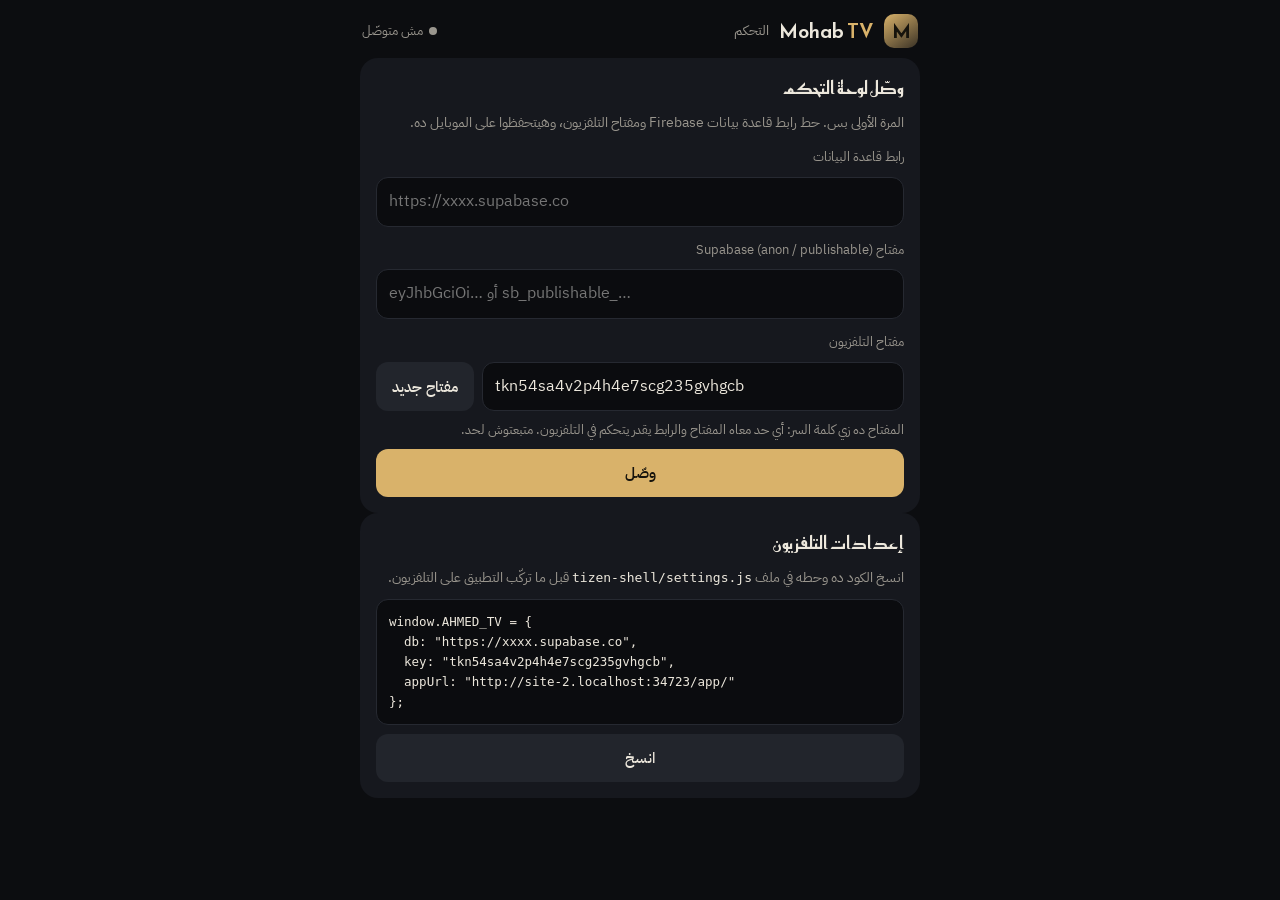
==== admin/index.html @ 4aeb7994 "Mohab TV 1.1: rename, user picker, Quran section, speed test Co-Authored-By: Claude Fable 5.2 <norep" ====
<!doctype html>
<html lang="ar" dir="rtl">
<head>
<meta charset="utf-8">
<meta name="viewport" content="width=device-width, initial-scale=1, viewport-fit=cover">
<meta name="theme-color" content="#0f1014">
<meta name="apple-mobile-web-app-capable" content="yes">
<meta name="apple-mobile-web-app-status-bar-style" content="black-translucent">
<meta name="apple-mobile-web-app-title" content="Mohab TV">
<title>Mohab TV · التحكم</title>
<link rel="manifest" href="manifest.webmanifest">
<link rel="icon" href="icon-192.png">
<link rel="apple-touch-icon" href="icon-192.png">
<link rel="preconnect" href="https://fonts.googleapis.com">
<link rel="stylesheet" href="https://fonts.googleapis.com/css2?family=Reem+Kufi:wght@500;600;700&family=IBM+Plex+Sans+Arabic:wght@400;500;600&display=swap">
<link rel="stylesheet" href="admin.css">
</head>
<body>
<header class="top">
  <div class="brand"><span class="mark">M</span><b>Mohab <i>TV</i></b><span class="sep">التحكم</span></div>
  <span class="sync" id="sync" data-state="idle">…</span>
</header>

<!-- connect -->
<main id="connect" hidden>
  <section class="card">
    <h2>وصّل لوحة التحكم</h2>
    <p>المرة الأولى بس. حط رابط قاعدة بيانات Firebase ومفتاح التلفزيون، وهيتحفظوا على الموبايل ده.</p>
    <label for="c-db">رابط قاعدة البيانات</label>
    <input id="c-db" type="url" dir="ltr" placeholder="https://xxxx.supabase.co">
    <label for="c-anon">مفتاح Supabase (anon / publishable)</label>
    <input id="c-anon" type="text" dir="ltr" autocomplete="off" spellcheck="false" placeholder="eyJhbGciOi… أو sb_publishable_…">
    <label for="c-key">مفتاح التلفزيون</label>
    <div class="inline"><input id="c-key" type="text" dir="ltr" autocomplete="off" spellcheck="false"><button class="btn ghost" id="c-gen" type="button">مفتاح جديد</button></div>
    <p class="hint">المفتاح ده زي كلمة السر: أي حد معاه المفتاح والرابط يقدر يتحكم في التلفزيون. متبعتوش لحد.</p>
    <button class="btn" id="c-save" type="button">وصّل</button>
    <p class="err" id="c-err" hidden></p>
  </section>
  <section class="card">
    <h2>إعدادات التلفزيون</h2>
    <p>انسخ الكود ده وحطه في ملف <code>tizen-shell/settings.js</code> قبل ما تركّب التطبيق على التلفزيون.</p>
    <pre id="c-snippet" dir="ltr"></pre>
    <button class="btn ghost" id="c-copy" type="button">انسخ</button>
  </section>
</main>

<!-- app -->
<main id="main" hidden>
  <nav class="tabs" id="tabs" role="tablist">
    <button type="button" role="tab" data-tab="home">الرئيسية</button>
    <button type="button" role="tab" data-tab="msgs">الرسائل</button>
    <button type="button" role="tab" data-tab="bdays">أعياد الميلاد</button>
    <button type="button" role="tab" data-tab="chs">القنوات</button>
    <button type="button" role="tab" data-tab="quran">القرآن</button>
    <button type="button" role="tab" data-tab="look">الشكل</button>
    <button type="button" role="tab" data-tab="acct">الاشتراك</button>
  </nav>

  <!-- home -->
  <div class="tab" data-tab="home">
    <section class="card status" id="st-card">
      <h2>حالة التلفزيون</h2>
      <div class="kv" id="st"></div>
      <button class="btn ghost small" id="st-refresh" type="button">تحديث</button>
    </section>
    <section class="card">
      <h2>رسالة عاجلة</h2>
      <p>بتظهر فوق أي حاجة بيتفرجوا عليها لحد ما يدوسوا OK.</p>
      <label for="u-text">الرسالة</label>
      <textarea id="u-text" rows="3" placeholder="ماما وبابا، ماتش الأهلي الساعة ٩ على قناة رقم ٦"></textarea>
      <button class="btn" id="u-send" type="button">ابعت دلوقتي</button>
    </section>
    <section class="card">
      <h2>جملة الترحيب</h2>
      <p>بتظهر كبيرة في الأيام العادية.</p>
      <label for="w-title">العنوان</label>
      <input id="w-title" type="text" placeholder="Welcome Ahmed Gamal">
      <label for="w-sub">السطر الصغير</label>
      <input id="w-sub" type="text" placeholder="سيبه فاضي عشان يتغير مع الوقت">
      <p class="hint">لو السطر الصغير فاضي، بيتغير لوحده: صباح الخير، نهاركم سعيد، مساء الخير، تصبحوا على خير.</p>
      <button class="btn" id="w-save" type="button">احفظ</button>
    </section>
  </div>

  <!-- messages -->
  <div class="tab" data-tab="msgs">
    <section class="card">
      <h2>ابعت رسالة</h2>
      <p>اختار اليوم واكتب الرسالة. أول ما يفتحوا التطبيق في اليوم ده هتظهر قدامهم، وبعدها تفضل في الرئيسية لآخر اليوم.</p>
      <label for="m-date">اليوم</label>
      <input id="m-date" type="date">
      <label for="m-text">الرسالة</label>
      <textarea id="m-text" rows="3" placeholder="مهاب بيحبكم جدًا وبيدعيلكم"></textarea>
      <button class="btn" id="m-save" type="button">احفظ الرسالة</button>
    </section>
    <section class="card">
      <h2>رسايلك</h2>
      <div id="m-list" class="list"></div>
    </section>
  </div>

  <!-- birthdays -->
  <div class="tab" data-tab="bdays">
    <section class="card">
      <h2>أعياد الميلاد والمناسبات</h2>
      <p>في اليوم ده التلفزيون كله يقلب احتفال باسم الشخص، كل سنة لوحده. ضيف أي حد، أو يوم جوازهم.</p>
      <div id="b-list" class="list"></div>
      <div class="row2">
        <button class="btn ghost" id="b-add" type="button">+ ضيف شخص</button>
        <button class="btn" id="b-save" type="button">احفظ</button>
      </div>
    </section>
  </div>

  <!-- channels -->
  <div class="tab" data-tab="chs">
    <section class="card">
      <h2 id="f-title">قائمة أحمد جمال</h2>
      <p>الترتيب هنا هو رقم القناة على الريموت. التغييرات بتتحفظ على طول.</p>
      <div id="f-list" class="list"></div>
    </section>
    <section class="card">
      <h2>ضيف قنوات</h2>
      <p id="cat-note">القائمة دي التلفزيون بيبعتها بعد ما يدخل على الاشتراك.</p>
      <div class="row2">
        <select id="cat-filter" aria-label="القسم"><option value="">كل الأقسام</option></select>
        <input id="cat-q" type="search" placeholder="دوّر باسم القناة" aria-label="دوّر">
      </div>
      <div id="cat-list" class="list"></div>
    </section>
  </div>

  <!-- quran -->
  <div class="tab" data-tab="quran">
    <section class="card">
      <h2>القرّاء على التلفزيون</h2>
      <p>دول اللي بيظهروا في قسم القرآن الكريم، بنفس الترتيب. التغييرات بتتحفظ على طول.</p>
      <div id="q-list" class="list"></div>
      <button class="btn ghost small" id="q-reset" type="button">رجّع القائمة الأساسية</button>
    </section>
    <section class="card">
      <h2>ضيف قارئ</h2>
      <p id="q-note">بنجيب قائمة القرّاء…</p>
      <input id="q-q" type="search" placeholder="دوّر باسم القارئ" aria-label="دوّر">
      <div id="q-all" class="list"></div>
    </section>
  </div>

  <!-- look -->
  <div class="tab" data-tab="look">
    <section class="card">
      <h2>ألوان الأيام العادية</h2>
      <div class="swatches" id="pal">
        <button type="button" data-k="gold" style="--c1:#d9b26a;--c2:#12131b">ذهبي</button>
        <button type="button" data-k="ruby" style="--c1:#e5484d;--c2:#1a0c0e">أحمر</button>
        <button type="button" data-k="emerald" style="--c1:#34c79a;--c2:#0b1d17">زمردي</button>
        <button type="button" data-k="sapphire" style="--c1:#6ea8ff;--c2:#0c1328">أزرق</button>
      </div>
    </section>
    <section class="card">
      <label class="toggle" for="l-auto"><span>المناسبات الأوتوماتيك<small>الجمعة، رمضان، الأعياد، وأعياد الميلاد</small></span><input id="l-auto" type="checkbox"></label>
      <label for="l-force">ثبّت شكل معيّن</label>
      <select id="l-force">
        <option value="auto">أوتوماتيك حسب اليوم</option>
        <option value="normal">عادي</option>
        <option value="bday">عيد ميلاد (أول شخص في القائمة)</option>
        <option value="adha">عيد الأضحى</option>
        <option value="fitr">عيد الفطر</option>
        <option value="ramadan">رمضان</option>
        <option value="friday">يوم الجمعة</option>
      </select>
      <label for="l-shift">تظبيط التاريخ الهجري</label>
      <select id="l-shift">
        <option value="-1">يوم بدري</option>
        <option value="0">زي ما هو</option>
        <option value="1">يوم متأخر</option>
      </select>
      <p class="hint">لو الرؤية خلّت رمضان أو العيد يبدأ يوم بعد الحساب، اختار "يوم متأخر".</p>
      <label for="l-fav">اسم قائمة القنوات</label>
      <input id="l-fav" type="text" placeholder="أحمد جمال">
      <button class="btn" id="l-save" type="button">احفظ</button>
    </section>
  </div>

  <!-- account -->
  <div class="tab" data-tab="acct">
    <section class="card">
      <h2>بيانات الاشتراك (Xtream Codes)</h2>
      <p>بتكتبها هنا مرة واحدة، والتلفزيون يسحبها لوحده.</p>
      <label for="a-server">السيرفر</label>
      <input id="a-server" type="url" dir="ltr" placeholder="http://server.com:8080" autocomplete="off">
      <label for="a-user">اسم المستخدم</label>
      <input id="a-user" type="text" dir="ltr" autocomplete="off" spellcheck="false">
      <label for="a-pass">كلمة السر</label>
      <input id="a-pass" type="password" dir="ltr" autocomplete="off">
      <button class="btn" id="a-save" type="button">احفظ وابعت للتلفزيون</button>
      <p class="hint">التلفزيون بيقرا البيانات الجديدة في خلال ٣٠ ثانية. شوف "حالة التلفزيون" في الرئيسية عشان تتأكد إنه دخل.</p>
    </section>
    <section class="card">
      <h2>إعدادات التلفزيون</h2>
      <p>انسخ الكود ده وحطه في ملف <code>tizen-shell/settings.js</code> قبل ما تركّب التطبيق على التلفزيون. متبعتهوش لحد.</p>
      <pre id="a-snippet" dir="ltr"></pre>
      <button class="btn ghost" id="a-copy" type="button">انسخ الكود</button>
    </section>
    <section class="card">
      <h2>الربط</h2>
      <p>الموبايل ده متوصّل بالتلفزيون. لو عايز توصّل تلفزيون تاني أو تغيّر المفتاح:</p>
      <button class="btn ghost" id="disconnect" type="button">افصل الموبايل ده</button>
    </section>
  </div>
</main>

<div class="toast" id="toast" role="status" aria-live="polite"></div>
<script src="admin.js?v=4"></script>
</body>
</html>
---- admin/admin.css ----
/* Ahmed TV control panel. Phone-first, single dark look matching the TV. */
:root{
  --bg:#0c0d10; --card:#16181e; --field:#0b0c0f; --line:#262931; --ink:#ece7dc; --dim:#9a968e; --gold:#d9b26a; --ok:#4ade80; --bad:#f08a8a;
  --f-display:"Reem Kufi","IBM Plex Sans Arabic",Tahoma,sans-serif;
  --f-body:"IBM Plex Sans Arabic",Tahoma,"Segoe UI",sans-serif;
  color-scheme:dark;
}
*{box-sizing:border-box}
html{background:var(--bg)}
body{margin:0;background:var(--bg);color:var(--ink);font-family:var(--f-body);font-size:15px;line-height:1.6;
  padding-left:max(14px,env(safe-area-inset-left,0px));padding-right:max(14px,env(safe-area-inset-right,0px));
  padding-top:env(safe-area-inset-top,0px);padding-bottom:calc(40px + env(safe-area-inset-bottom,0px))}
[hidden]{display:none!important}
main{max-width:560px;margin:0 auto}
.top{max-width:560px;margin:0 auto;display:flex;align-items:center;justify-content:space-between;gap:10px;padding:14px 2px 10px}
.brand{display:flex;align-items:center;gap:10px}
.brand .mark{width:34px;height:34px;border-radius:10px;background:linear-gradient(145deg,var(--gold),#3a3226);color:#16130c;font-family:var(--f-display);font-weight:700;font-size:20px;display:flex;align-items:center;justify-content:center}
.brand b{font-family:var(--f-display);font-size:20px;font-weight:600;direction:ltr}
.brand b i{font-style:normal;color:var(--gold)}
.brand .sep{color:var(--dim);font-size:14px}
.sync{font-size:12.5px;color:var(--dim);display:flex;align-items:center;gap:6px;white-space:nowrap}
.sync:before{content:"";width:8px;height:8px;border-radius:50%;background:var(--dim)}
.sync[data-state="ok"]{color:#9be3b0}.sync[data-state="ok"]:before{background:var(--ok)}
.sync[data-state="off"]{color:#f3c27a}.sync[data-state="off"]:before{background:#facc15}
.sync[data-state="err"]{color:var(--bad)}.sync[data-state="err"]:before{background:#ef4444}

.tabs{position:sticky;top:env(safe-area-inset-top,0px);z-index:5;display:flex;gap:6px;overflow-x:auto;padding:8px 0 12px;background:var(--bg);scrollbar-width:none}
.tabs::-webkit-scrollbar{display:none}
.tabs button{font:inherit;font-size:14px;white-space:nowrap;color:var(--dim);background:#181a20;border:0;border-radius:999px;padding:8px 15px;cursor:pointer}
.tabs button[aria-selected="true"]{background:var(--gold);color:#16130c;font-weight:600}
.tab{display:flex;flex-direction:column;gap:12px}
.tab:not(.on){display:none}

.card{background:var(--card);border-radius:18px;padding:16px;display:flex;flex-direction:column;gap:9px}
.card h2{margin:0;font-family:var(--f-display);font-weight:600;font-size:18px}
.card p{margin:0;color:var(--dim);font-size:14px}
.hint{font-size:12.5px!important}
.err{color:var(--bad)!important}
label{font-size:13px;color:var(--dim);margin-top:4px}
input,textarea,select{width:100%;font:inherit;font-size:16px;color:var(--ink);background:var(--field);border:1px solid var(--line);border-radius:12px;padding:11px 12px;min-width:0}
textarea{resize:vertical;line-height:1.6}
input:focus,textarea:focus,select:focus{outline:2px solid var(--gold);outline-offset:1px;border-color:transparent}
.btn{font:inherit;font-size:15px;font-weight:600;border:0;border-radius:12px;padding:12px 16px;cursor:pointer;background:var(--gold);color:#16130c}
.btn:focus-visible,.tabs button:focus-visible,.icon:focus-visible{outline:2px solid #fff;outline-offset:2px}
.btn.ghost{background:#22252c;color:var(--ink);font-weight:500}
.btn.small{align-self:flex-start;padding:8px 14px;font-size:13.5px}
.btn:disabled{opacity:.5}
.inline{display:flex;gap:8px}
.inline input{flex:1}
.row2{display:flex;gap:8px;flex-wrap:wrap}
.row2>*{flex:1 1 140px;min-width:0}
pre{margin:0;background:var(--field);border:1px solid var(--line);border-radius:12px;padding:12px;font-size:12.5px;overflow-x:auto;white-space:pre}
code{font-size:13px;color:var(--ink)}

.kv{display:grid;grid-template-columns:auto 1fr;gap:6px 14px;font-size:14px}
.kv dt{color:var(--dim)}
.kv dd{margin:0;min-width:0;overflow-wrap:anywhere}
.pill{display:inline-block;font-size:12.5px;padding:2px 10px;border-radius:999px;background:#22252c}
.pill.ok{background:rgba(74,222,128,.15);color:#9be3b0}
.pill.bad{background:rgba(239,68,68,.15);color:var(--bad)}
.pill.warn{background:rgba(250,204,21,.15);color:#f3c27a}

.list{display:flex;flex-direction:column}
.item{display:flex;gap:10px;align-items:center;padding:10px 0;border-bottom:1px solid #22252c}
.item:last-child{border-bottom:0}
.item .n{flex:0 0 30px;text-align:center;color:var(--gold);font-family:var(--f-display);font-variant-numeric:tabular-nums}
.item .t{flex:1;min-width:0;overflow-wrap:anywhere}
.item .t small{display:block;color:var(--dim);font-size:12.5px}
.icon{font:inherit;flex:0 0 auto;background:#22252c;border:0;color:var(--ink);border-radius:10px;min-width:38px;height:36px;cursor:pointer;font-size:15px}
.icon.del{background:transparent;color:#8a8680}
.icon.add{background:var(--gold);color:#16130c;font-weight:700}
.icon:disabled{opacity:.35}
.msg .d{flex:0 0 58px;text-align:center;background:var(--field);border-radius:10px;padding:5px 0;font-size:11.5px;color:var(--dim);line-height:1.3;align-self:flex-start}
.msg .d b{display:block;font-size:18px;color:var(--ink);font-family:var(--f-display)}
.msg.today .d{box-shadow:inset 0 0 0 1.5px var(--gold)}
.msg.past{opacity:.55}
.person{display:flex;flex-direction:column;gap:8px;padding:12px 0;border-bottom:1px solid #22252c}
.person:last-child{border-bottom:0}
.person .r{display:flex;gap:8px}
.person .r input[type=text]{flex:1}
.person .r input[type=date]{flex:0 0 150px}
.empty{color:var(--dim);font-size:14px;padding:8px 0}

.swatches{display:grid;grid-template-columns:repeat(4,1fr);gap:8px}
.swatches button{height:56px;border-radius:14px;border:2px solid transparent;color:#fff;font:inherit;font-size:13px;cursor:pointer;background:linear-gradient(150deg,var(--c1),var(--c2))}
.swatches button[aria-pressed="true"]{border-color:#fff}
.toggle{display:flex;align-items:center;justify-content:space-between;gap:12px;font-size:15px;color:var(--ink);margin:0}
.toggle small{display:block;color:var(--dim);font-size:12.5px}
.toggle input{width:24px;height:24px;flex:0 0 auto;accent-color:var(--gold)}

.toast{position:fixed;left:50%;bottom:calc(20px + env(safe-area-inset-bottom,0px));transform:translateX(-50%);background:#1f2a22;color:#9be3b0;font-size:14px;padding:10px 18px;border-radius:999px;opacity:0;pointer-events:none;transition:opacity .25s;z-index:20;max-width:calc(100% - 32px);text-align:center}
.toast.on{opacity:1}
.toast.bad{background:#2a1f1f;color:var(--bad)}
@media (prefers-reduced-motion:reduce){.toast{transition:none}}
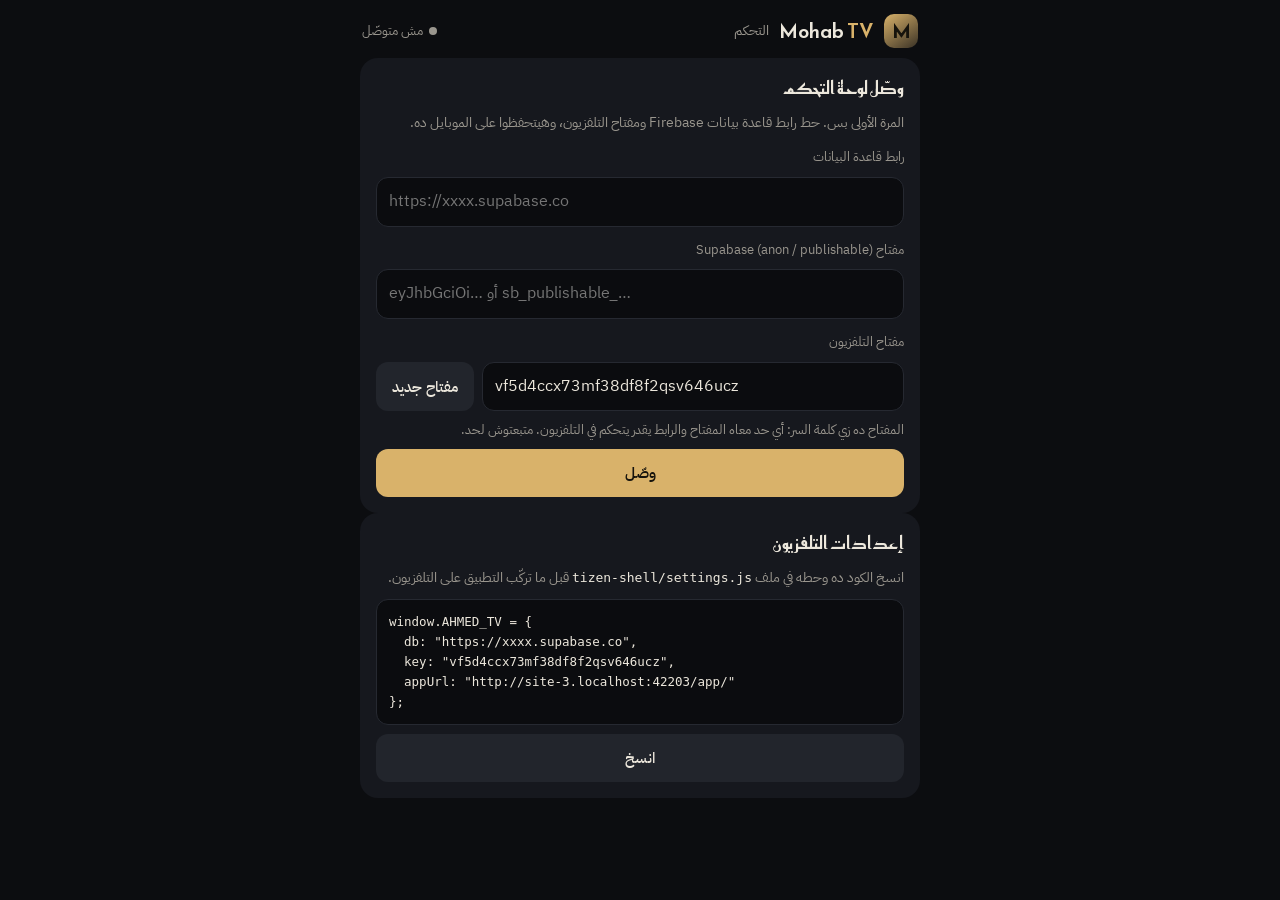
==== commit b94c5105: "Mohab TV 1.2: server up/down indicator Co-Authored-By: Claude Fable 5.2 <noreply@anthropic.com> Clau" ====
--- a/admin/index.html
+++ b/admin/index.html
@@ -211,6 +211,6 @@
 </main>
 
 <div class="toast" id="toast" role="status" aria-live="polite"></div>
-<script src="admin.js?v=4"></script>
+<script src="admin.js?v=5"></script>
 </body>
 </html>
--- a/admin/admin.css
+++ b/admin/admin.css
@@ -1,4 +1,4 @@
-/* Ahmed TV control panel. Phone-first, single dark look matching the TV. */
+/* Mohab TV control panel. Phone-first, single dark look matching the TV. */
 :root{
   --bg:#0c0d10; --card:#16181e; --field:#0b0c0f; --line:#262931; --ink:#ece7dc; --dim:#9a968e; --gold:#d9b26a; --ok:#4ade80; --bad:#f08a8a;
   --f-display:"Reem Kufi","IBM Plex Sans Arabic",Tahoma,sans-serif;
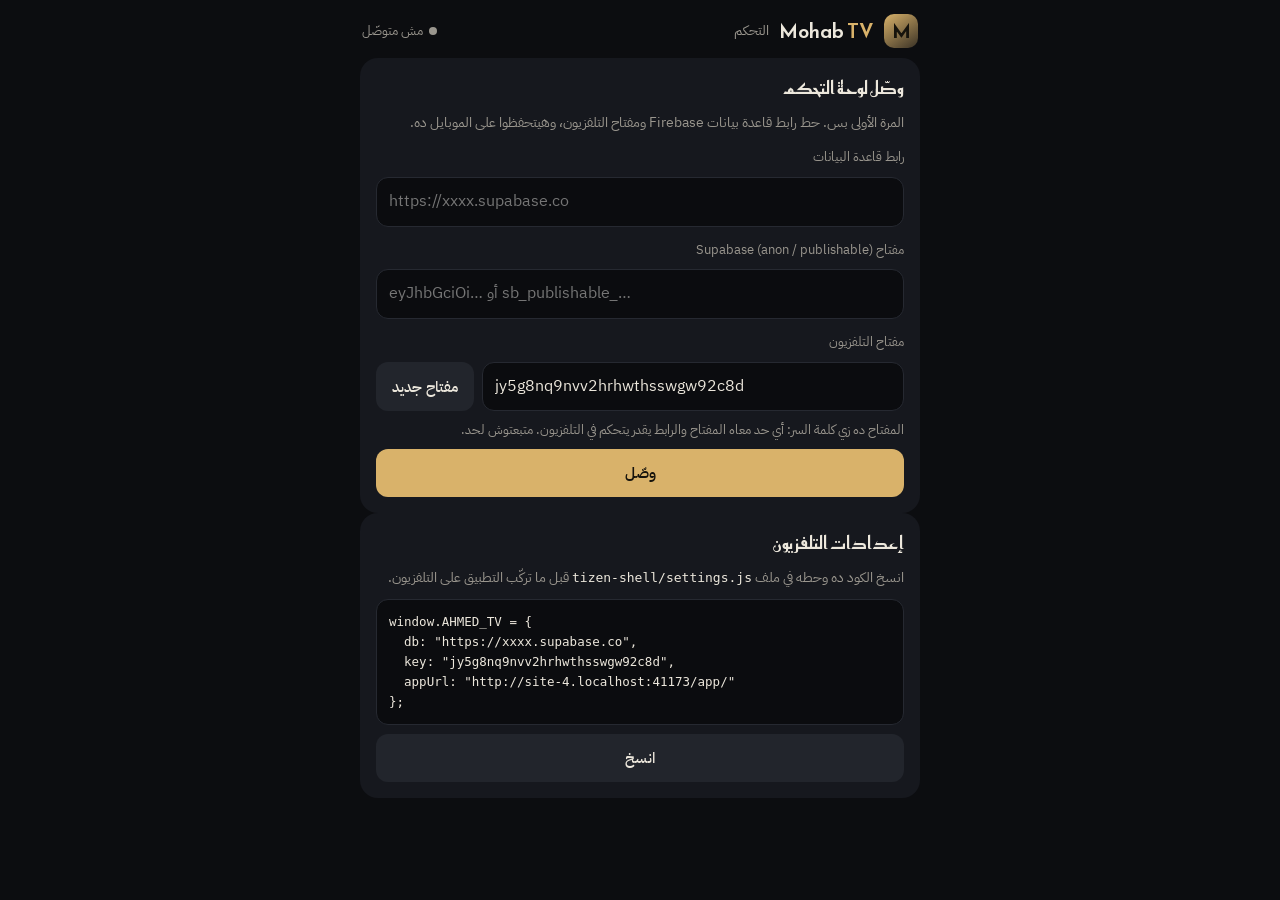
==== commit 80546383: "Mohab TV 1.3: prayer times, family photos, simple mode, big text, sleep timer Co-Authored-By: Claude" ====
--- a/admin/index.html
+++ b/admin/index.html
@@ -52,6 +52,7 @@
     <button type="button" role="tab" data-tab="bdays">أعياد الميلاد</button>
     <button type="button" role="tab" data-tab="chs">القنوات</button>
     <button type="button" role="tab" data-tab="quran">القرآن</button>
+    <button type="button" role="tab" data-tab="photos">الصور</button>
     <button type="button" role="tab" data-tab="look">الشكل</button>
     <button type="button" role="tab" data-tab="acct">الاشتراك</button>
   </nav>
@@ -143,6 +144,18 @@
       <p id="q-note">بنجيب قائمة القرّاء…</p>
       <input id="q-q" type="search" placeholder="دوّر باسم القارئ" aria-label="دوّر">
       <div id="q-all" class="list"></div>
+    </section>
+  </div>
+
+  <!-- photos -->
+  <div class="tab" data-tab="photos">
+    <section class="card">
+      <h2>صور العيلة</h2>
+      <p>الصور بتظهر في الصفحة الرئيسية على التلفزيون وبتتقلّب لوحدها، وفي قسم "الصور". لحد ١٢ صورة.</p>
+      <input id="ph-file" type="file" accept="image/*" multiple hidden>
+      <button class="btn" id="ph-add" type="button">اختار صور من الموبايل</button>
+      <p class="hint" id="ph-note"></p>
+      <div id="ph-list" class="thumbs"></div>
     </section>
   </div>
 
@@ -176,6 +189,20 @@
         <option value="1">يوم متأخر</option>
       </select>
       <p class="hint">لو الرؤية خلّت رمضان أو العيد يبدأ يوم بعد الحساب، اختار "يوم متأخر".</p>
+      <label class="toggle" for="l-big"><span>خط كبير<small>يكبّر الكلام والأرقام على التلفزيون</small></span><input id="l-big" type="checkbox"></label>
+      <label class="toggle" for="l-start"><span>يفتح على آخر قناة<small>زي الريسيفر، بدل الصفحة الرئيسية</small></span><input id="l-start" type="checkbox"></label>
+      <label for="l-sleep">مؤقت النوم</label>
+      <select id="l-sleep">
+        <option value="0">مقفول</option>
+        <option value="1">بعد ساعة من غير ريموت</option>
+        <option value="2">بعد ساعتين من غير ريموت</option>
+        <option value="3">بعد ٣ ساعات من غير ريموت</option>
+      </select>
+      <p class="hint">بيسأل "لسه بتتفرجوا؟" ولو محدش رد في دقيقة بيوقف البث.</p>
+      <label class="toggle" for="l-pray"><span>مواقيت الصلاة<small>تظهر في الصفحة الرئيسية</small></span><input id="l-pray" type="checkbox"></label>
+      <label class="toggle" for="l-adhan"><span>تنبيه وقت الأذان<small>رسالة بتظهر دقيقة وتختفي</small></span><input id="l-adhan" type="checkbox"></label>
+      <label for="l-city">المدينة (لمواقيت الصلاة)</label>
+      <select id="l-city"><option value="القاهرة|30.0444|31.2357">القاهرة</option><option value="الجيزة|30.0131|31.2089">الجيزة</option><option value="الإسكندرية|31.2001|29.9187">الإسكندرية</option><option value="المنصورة|31.0409|31.3785">المنصورة</option><option value="طنطا|30.7865|31.0004">طنطا</option><option value="الزقازيق|30.5877|31.502">الزقازيق</option><option value="بنها|30.466|31.1848">بنها</option><option value="دمياط|31.4165|31.8133">دمياط</option><option value="بورسعيد|31.2653|32.3019">بورسعيد</option><option value="الإسماعيلية|30.5965|32.2715">الإسماعيلية</option><option value="السويس|29.9668|32.5498">السويس</option><option value="دمنهور|31.0341|30.4682">دمنهور</option><option value="كفر الشيخ|31.1107|30.9388">كفر الشيخ</option><option value="شبين الكوم|30.5546|31.0102">شبين الكوم</option><option value="الفيوم|29.3084|30.8428">الفيوم</option><option value="بني سويف|29.0661|31.0994">بني سويف</option><option value="المنيا|28.1099|30.7503">المنيا</option><option value="أسيوط|27.1809|31.1837">أسيوط</option><option value="سوهاج|26.5591|31.6957">سوهاج</option><option value="قنا|26.1551|32.716">قنا</option><option value="الأقصر|25.6872|32.6396">الأقصر</option><option value="أسوان|24.0889|32.8998">أسوان</option><option value="الغردقة|27.2579|33.8116">الغردقة</option><option value="مرسى مطروح|31.3543|27.2373">مرسى مطروح</option></select>
       <label for="l-fav">اسم قائمة القنوات</label>
       <input id="l-fav" type="text" placeholder="أحمد جمال">
       <button class="btn" id="l-save" type="button">احفظ</button>
@@ -211,6 +238,6 @@
 </main>
 
 <div class="toast" id="toast" role="status" aria-live="polite"></div>
-<script src="admin.js?v=5"></script>
+<script src="admin.js?v=6"></script>
 </body>
 </html>
--- a/admin/admin.css
+++ b/admin/admin.css
@@ -79,6 +79,11 @@
 .person .r{display:flex;gap:8px}
 .person .r input[type=text]{flex:1}
 .person .r input[type=date]{flex:0 0 150px}
+.thumbs{display:grid;grid-template-columns:repeat(3,1fr);gap:8px}
+.thumb{position:relative;aspect-ratio:1;border-radius:12px;overflow:hidden;background:var(--field)}
+.thumb img{width:100%;height:100%;object-fit:cover;display:block}
+.thumb .del{position:absolute;top:4px;left:4px;background:rgba(0,0,0,.6);color:#fff;min-width:32px;height:30px}
+.thumbs .empty{grid-column:1/-1}
 .empty{color:var(--dim);font-size:14px;padding:8px 0}
 
 .swatches{display:grid;grid-template-columns:repeat(4,1fr);gap:8px}
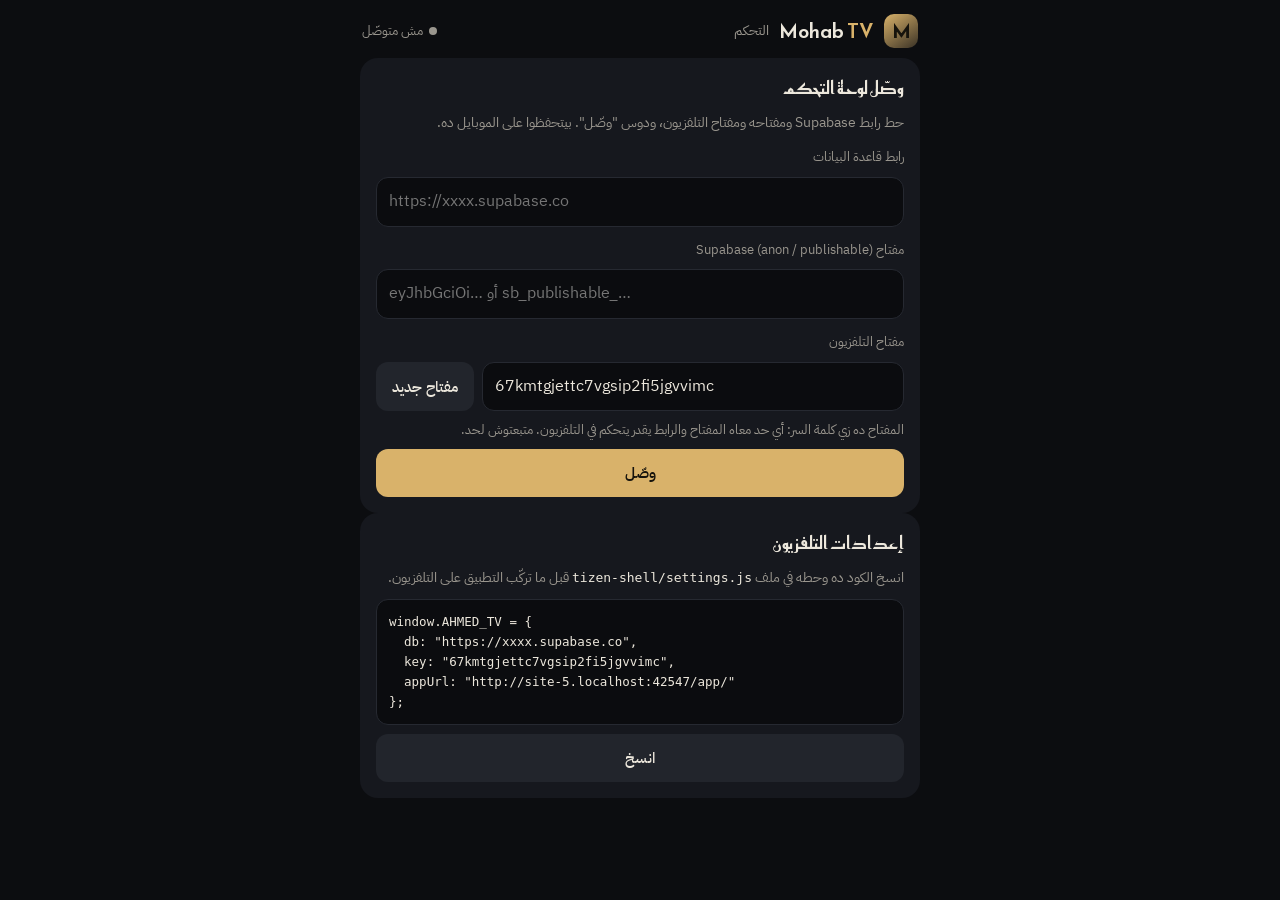
==== commit 1237823b: "Control panel: settings code shows offline, clear no-connection card Co-Authored-By: Claude Fable 5." ====
--- a/admin/index.html
+++ b/admin/index.html
@@ -25,7 +25,7 @@
 <main id="connect" hidden>
   <section class="card">
     <h2>وصّل لوحة التحكم</h2>
-    <p>المرة الأولى بس. حط رابط قاعدة بيانات Firebase ومفتاح التلفزيون، وهيتحفظوا على الموبايل ده.</p>
+    <p>حط رابط Supabase ومفتاحه ومفتاح التلفزيون، ودوس "وصّل". بيتحفظوا على الموبايل ده.</p>
     <label for="c-db">رابط قاعدة البيانات</label>
     <input id="c-db" type="url" dir="ltr" placeholder="https://xxxx.supabase.co">
     <label for="c-anon">مفتاح Supabase (anon / publishable)</label>
@@ -46,6 +46,11 @@
 
 <!-- app -->
 <main id="main" hidden>
+  <section class="card neterr" id="neterr" hidden>
+    <h2>مفيش اتصال بقاعدة البيانات</h2>
+    <p>البيانات اللي تحت ممكن تكون ناقصة. اتأكد من النت ودوس "جرّب تاني". بياناتك محفوظة أونلاين ومش هتضيع.</p>
+    <button class="btn" id="neterr-retry" type="button">جرّب تاني</button>
+  </section>
   <nav class="tabs" id="tabs" role="tablist">
     <button type="button" role="tab" data-tab="home">الرئيسية</button>
     <button type="button" role="tab" data-tab="msgs">الرسائل</button>
@@ -238,6 +243,6 @@
 </main>
 
 <div class="toast" id="toast" role="status" aria-live="polite"></div>
-<script src="admin.js?v=6"></script>
+<script src="admin.js?v=7"></script>
 </body>
 </html>
--- a/admin/admin.css
+++ b/admin/admin.css
@@ -97,3 +97,6 @@
 .toast.on{opacity:1}
 .toast.bad{background:#2a1f1f;color:var(--bad)}
 @media (prefers-reduced-motion:reduce){.toast{transition:none}}
+
+.neterr{background:#2a1f1f;margin-bottom:12px}
+.neterr h2{color:var(--bad)}
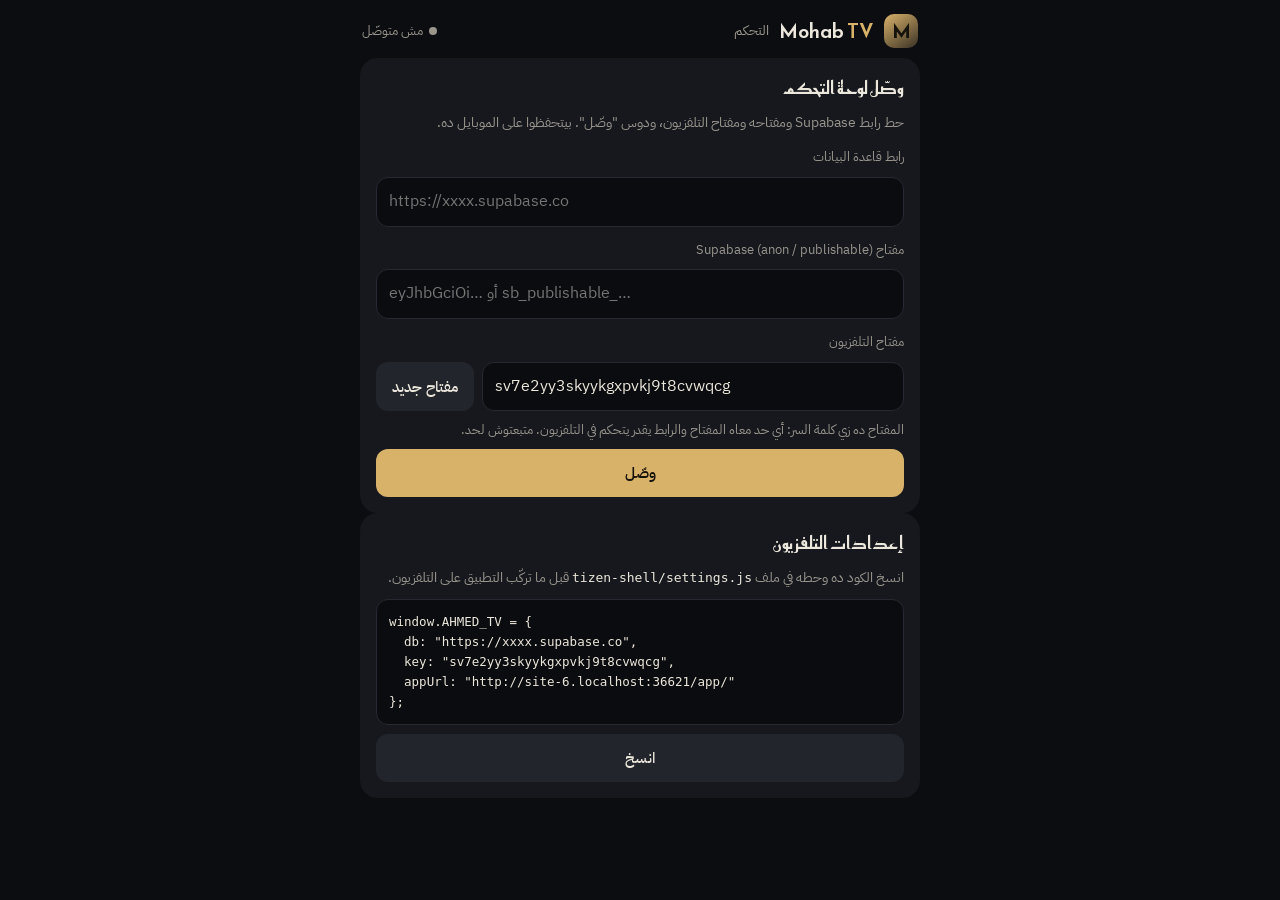
==== commit 98aff175: "Control panel: the no-connection card now says why Co-Authored-By: Claude Fable 5.2 <noreply@anthrop" ====
--- a/admin/index.html
+++ b/admin/index.html
@@ -49,6 +49,8 @@
   <section class="card neterr" id="neterr" hidden>
     <h2>مفيش اتصال بقاعدة البيانات</h2>
     <p>البيانات اللي تحت ممكن تكون ناقصة. اتأكد من النت ودوس "جرّب تاني". بياناتك محفوظة أونلاين ومش هتضيع.</p>
+    <p id="neterr-why"></p>
+    <p class="hint" id="neterr-detail" dir="ltr" style="text-align:left;overflow-wrap:anywhere"></p>
     <button class="btn" id="neterr-retry" type="button">جرّب تاني</button>
   </section>
   <nav class="tabs" id="tabs" role="tablist">
@@ -243,6 +245,6 @@
 </main>
 
 <div class="toast" id="toast" role="status" aria-live="polite"></div>
-<script src="admin.js?v=7"></script>
+<script src="admin.js?v=8"></script>
 </body>
 </html>
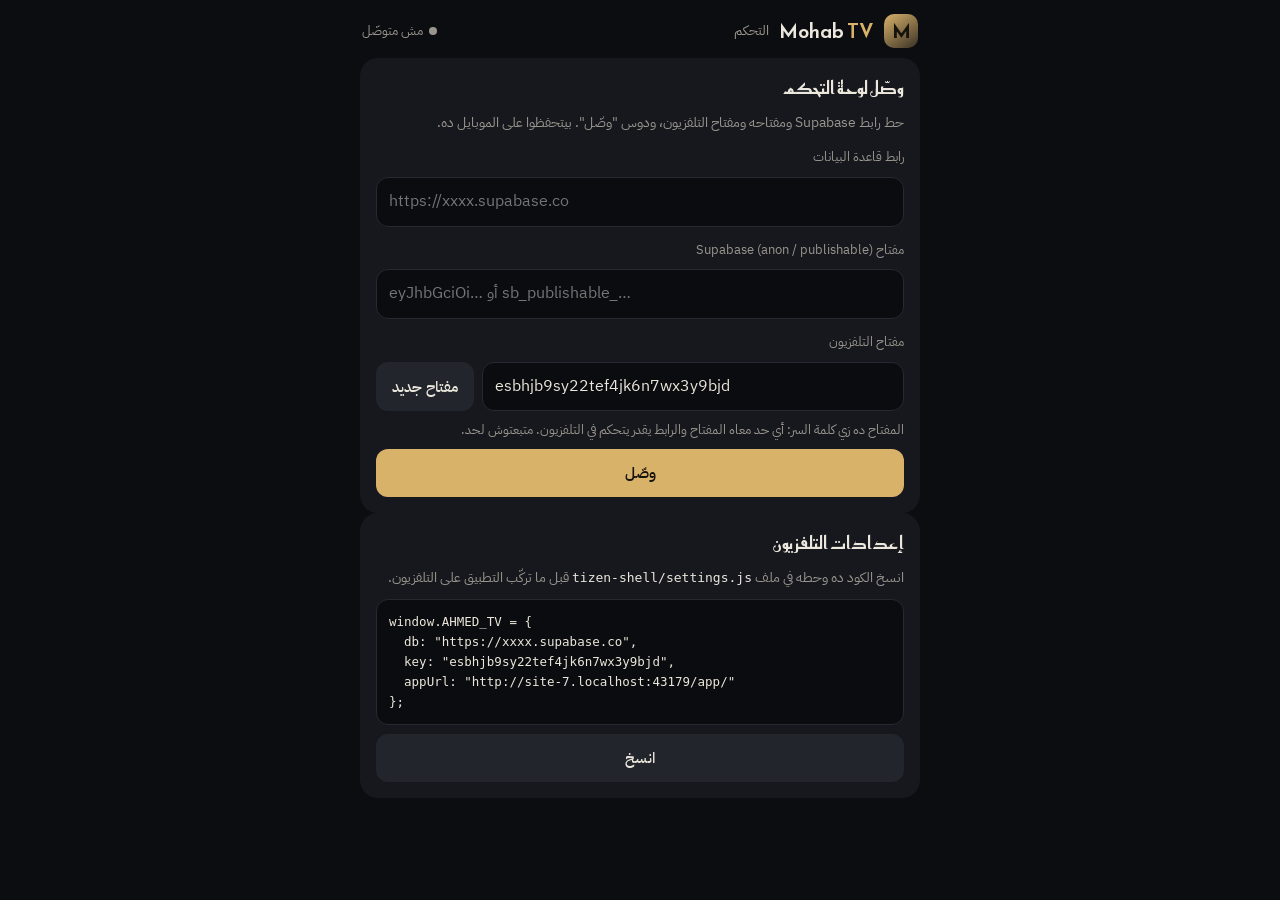
==== commit 88ae9787: "App 1.4: categories, search, bigger home, faster navigation, full-screen live Co-Authored-By: Claude" ====
--- a/admin/index.html
+++ b/admin/index.html
@@ -82,7 +82,7 @@
       <h2>جملة الترحيب</h2>
       <p>بتظهر كبيرة في الأيام العادية.</p>
       <label for="w-title">العنوان</label>
-      <input id="w-title" type="text" placeholder="Welcome Ahmed Gamal">
+      <input id="w-title" type="text" placeholder="أهلاً أحمد جمال">
       <label for="w-sub">السطر الصغير</label>
       <input id="w-sub" type="text" placeholder="سيبه فاضي عشان يتغير مع الوقت">
       <p class="hint">لو السطر الصغير فاضي، بيتغير لوحده: صباح الخير، نهاركم سعيد، مساء الخير، تصبحوا على خير.</p>
@@ -210,6 +210,11 @@
       <label class="toggle" for="l-adhan"><span>تنبيه وقت الأذان<small>رسالة بتظهر دقيقة وتختفي</small></span><input id="l-adhan" type="checkbox"></label>
       <label for="l-city">المدينة (لمواقيت الصلاة)</label>
       <select id="l-city"><option value="القاهرة|30.0444|31.2357">القاهرة</option><option value="الجيزة|30.0131|31.2089">الجيزة</option><option value="الإسكندرية|31.2001|29.9187">الإسكندرية</option><option value="المنصورة|31.0409|31.3785">المنصورة</option><option value="طنطا|30.7865|31.0004">طنطا</option><option value="الزقازيق|30.5877|31.502">الزقازيق</option><option value="بنها|30.466|31.1848">بنها</option><option value="دمياط|31.4165|31.8133">دمياط</option><option value="بورسعيد|31.2653|32.3019">بورسعيد</option><option value="الإسماعيلية|30.5965|32.2715">الإسماعيلية</option><option value="السويس|29.9668|32.5498">السويس</option><option value="دمنهور|31.0341|30.4682">دمنهور</option><option value="كفر الشيخ|31.1107|30.9388">كفر الشيخ</option><option value="شبين الكوم|30.5546|31.0102">شبين الكوم</option><option value="الفيوم|29.3084|30.8428">الفيوم</option><option value="بني سويف|29.0661|31.0994">بني سويف</option><option value="المنيا|28.1099|30.7503">المنيا</option><option value="أسيوط|27.1809|31.1837">أسيوط</option><option value="سوهاج|26.5591|31.6957">سوهاج</option><option value="قنا|26.1551|32.716">قنا</option><option value="الأقصر|25.6872|32.6396">الأقصر</option><option value="أسوان|24.0889|32.8998">أسوان</option><option value="الغردقة|27.2579|33.8116">الغردقة</option><option value="مرسى مطروح|31.3543|27.2373">مرسى مطروح</option></select>
+      <label for="l-fmt">طريقة بث القنوات</label>
+      <select id="l-fmt">
+        <option value="ts">العادية (TS)</option>
+        <option value="hls">البديلة (HLS)، جرّبها لو القنوات بتقطّع</option>
+      </select>
       <label for="l-fav">اسم قائمة القنوات</label>
       <input id="l-fav" type="text" placeholder="أحمد جمال">
       <button class="btn" id="l-save" type="button">احفظ</button>
@@ -245,6 +250,6 @@
 </main>
 
 <div class="toast" id="toast" role="status" aria-live="polite"></div>
-<script src="admin.js?v=8"></script>
+<script src="admin.js?v=9"></script>
 </body>
 </html>
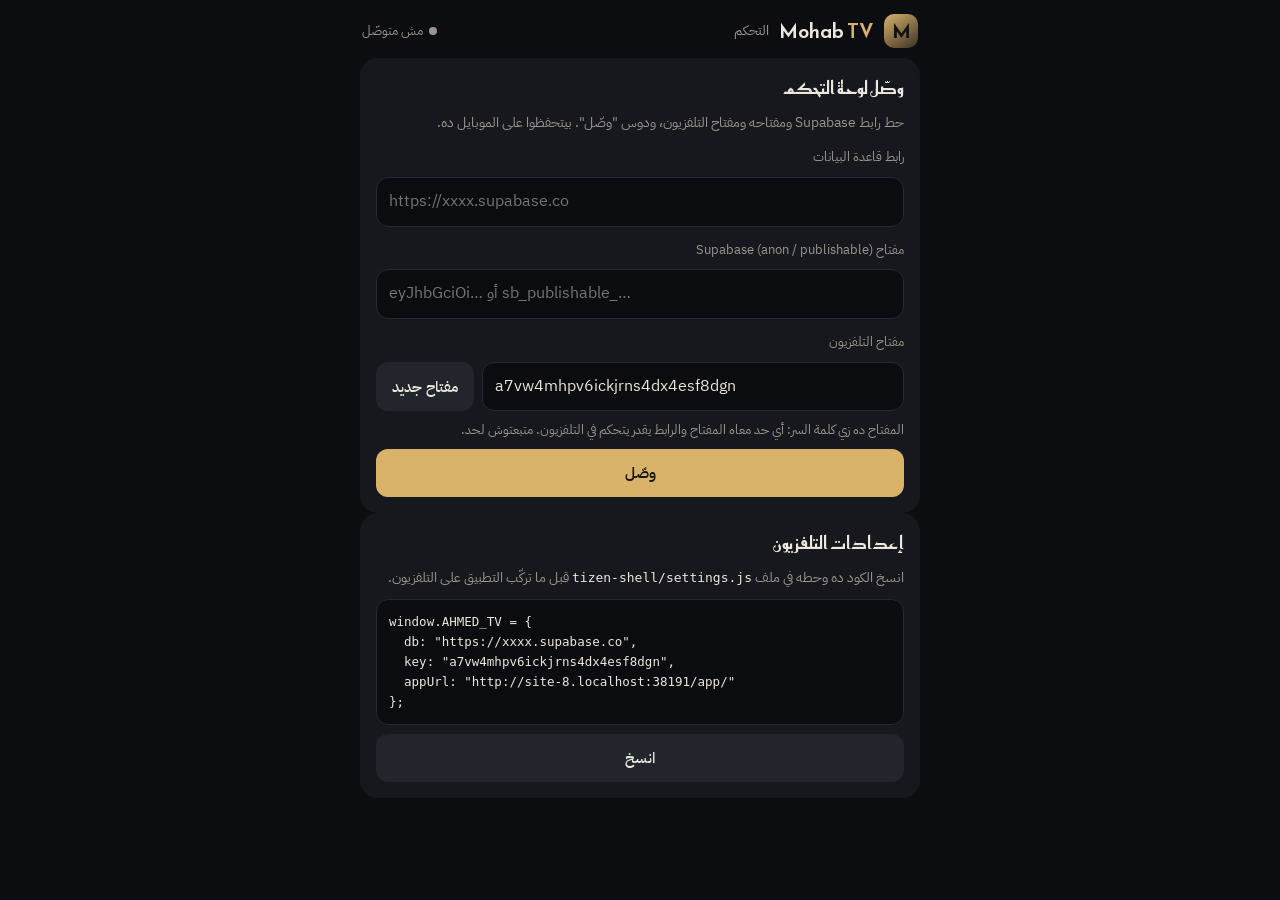
==== commit 24ae8acc: "Mohab TV 1.6.0: auto-reconnect on freeze, family filter Co-Authored-By: Claude Fable 5.2 <noreply@an" ====
--- a/admin/index.html
+++ b/admin/index.html
@@ -198,6 +198,7 @@
       <p class="hint">لو الرؤية خلّت رمضان أو العيد يبدأ يوم بعد الحساب، اختار "يوم متأخر".</p>
       <label class="toggle" for="l-big"><span>خط كبير<small>يكبّر الكلام والأرقام على التلفزيون</small></span><input id="l-big" type="checkbox"></label>
       <label class="toggle" for="l-start"><span>يفتح على آخر قناة<small>زي الريسيفر، بدل الصفحة الرئيسية</small></span><input id="l-start" type="checkbox"></label>
+      <label class="toggle" for="l-adult"><span>إظهار قنوات وأفلام الكبار<small>مقفولة من الأول. التغيير يبان بعد قفل وفتح التطبيق</small></span><input id="l-adult" type="checkbox"></label>
       <label for="l-sleep">مؤقت النوم</label>
       <select id="l-sleep">
         <option value="0">مقفول</option>
@@ -250,6 +251,6 @@
 </main>
 
 <div class="toast" id="toast" role="status" aria-live="polite"></div>
-<script src="admin.js?v=9"></script>
+<script src="admin.js?v=10"></script>
 </body>
 </html>
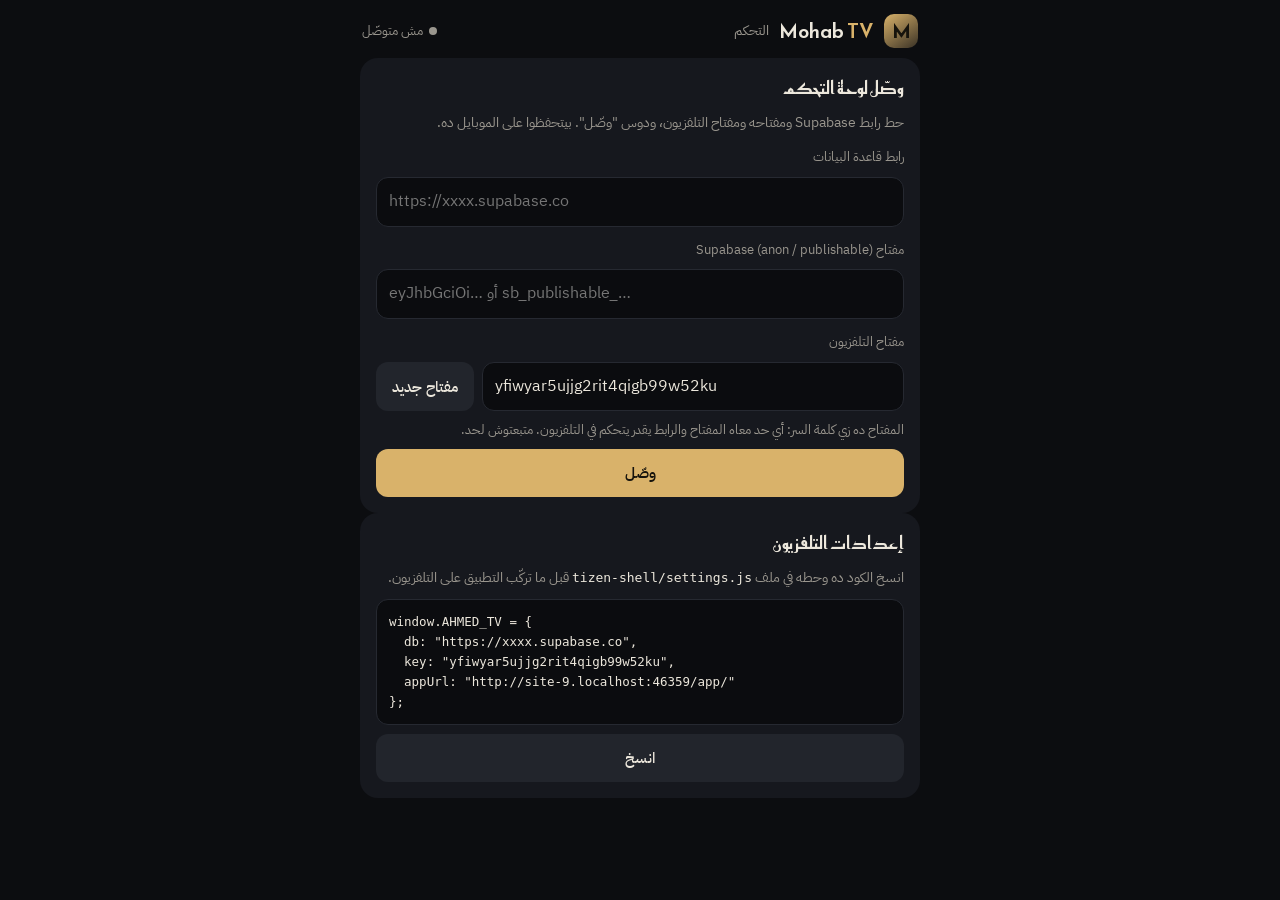
==== commit 089a772c: "Mohab TV 1.6.1: open on beIN Sports HD, sleep timer removed Co-Authored-By: Claude Opus 5.5 <noreply" ====
--- a/admin/index.html
+++ b/admin/index.html
@@ -197,16 +197,8 @@
       </select>
       <p class="hint">لو الرؤية خلّت رمضان أو العيد يبدأ يوم بعد الحساب، اختار "يوم متأخر".</p>
       <label class="toggle" for="l-big"><span>خط كبير<small>يكبّر الكلام والأرقام على التلفزيون</small></span><input id="l-big" type="checkbox"></label>
-      <label class="toggle" for="l-start"><span>يفتح على آخر قناة<small>زي الريسيفر، بدل الصفحة الرئيسية</small></span><input id="l-start" type="checkbox"></label>
+      <label class="toggle" for="l-start"><span>يفتح على القنوات على طول<small>على beIN Sports HD، بدل الصفحة الرئيسية</small></span><input id="l-start" type="checkbox"></label>
       <label class="toggle" for="l-adult"><span>إظهار قنوات وأفلام الكبار<small>مقفولة من الأول. التغيير يبان بعد قفل وفتح التطبيق</small></span><input id="l-adult" type="checkbox"></label>
-      <label for="l-sleep">مؤقت النوم</label>
-      <select id="l-sleep">
-        <option value="0">مقفول</option>
-        <option value="1">بعد ساعة من غير ريموت</option>
-        <option value="2">بعد ساعتين من غير ريموت</option>
-        <option value="3">بعد ٣ ساعات من غير ريموت</option>
-      </select>
-      <p class="hint">بيسأل "لسه بتتفرجوا؟" ولو محدش رد في دقيقة بيوقف البث.</p>
       <label class="toggle" for="l-pray"><span>مواقيت الصلاة<small>تظهر في الصفحة الرئيسية</small></span><input id="l-pray" type="checkbox"></label>
       <label class="toggle" for="l-adhan"><span>تنبيه وقت الأذان<small>رسالة بتظهر دقيقة وتختفي</small></span><input id="l-adhan" type="checkbox"></label>
       <label for="l-city">المدينة (لمواقيت الصلاة)</label>
@@ -251,6 +243,6 @@
 </main>
 
 <div class="toast" id="toast" role="status" aria-live="polite"></div>
-<script src="admin.js?v=10"></script>
+<script src="admin.js?v=11"></script>
 </body>
 </html>
